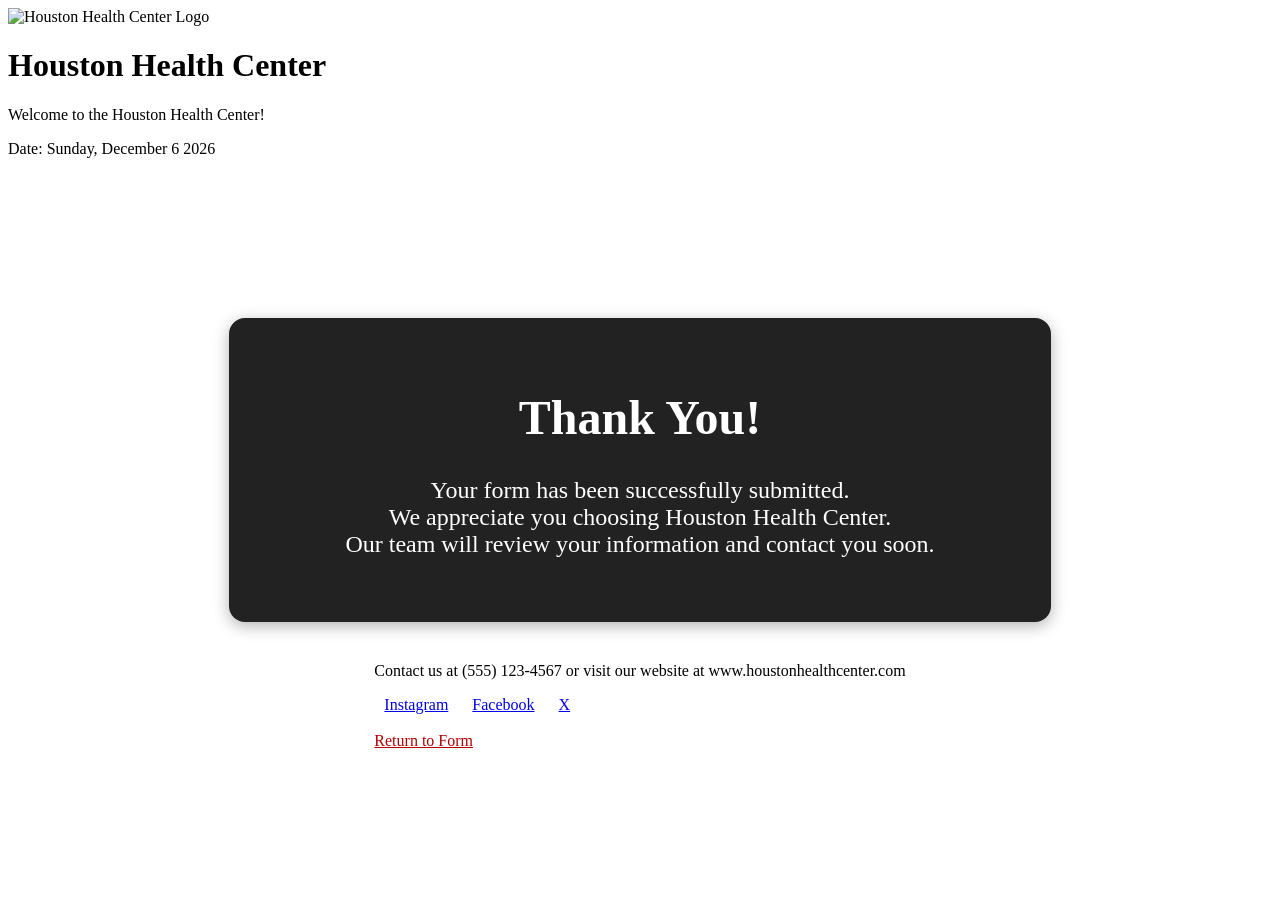
==== homework3/closingpage3.html @ 9d83fdfc "homework 3 closing page" ====
<!DOCTYPE html>
<html>
<head>
    <title>Thank You - Houston Health Center</title>
    <link rel="stylesheet" href="hosptialform3.css">
    <style>
        .thank-you-container {
            display: flex;
            flex-direction: column;
            align-items: center;
            justify-content: center;
            min-height: 80vh;
        }
        .thank-you-message {
            background: #222;
            color: #fff;
            padding: 40px 32px;
            border-radius: 16px;
            box-shadow: 0 4px 16px rgba(0,0,0,0.3);
            text-align: center;
            font-size: 1.5rem;
            margin-bottom: 24px;
            width: 60%;
            margin-left: auto;
            margin-right: auto;
        }
    </style>
</head>
<body>
    <div id="header">
        <img id="logo" src="medsymbolnobg.png" alt="Houston Health Center Logo">
        <h1 id="h1">Houston Health Center</h1>
        <p>Welcome to the Houston Health Center!</p>
        <p class="date-line">Date: <span id="current_date"></span></p>
        <script>
            const options = { weekday: 'long', year: 'numeric', month: 'long', day: 'numeric' };
            const date = new Date();
            let formatted = date.toLocaleDateString('en-US', options).replace(/, (\d{1,2})/, ' $1');
            document.getElementById('current_date').textContent = formatted;
        </script>
    </div>
    <div class="thank-you-container">
        <div class="thank-you-message">
            <h1>Thank You!</h1>
            <p>Your form has been successfully submitted.<br>
            We appreciate you choosing Houston Health Center.<br>
            Our team will review your information and contact you soon.</p>
        </div>
        <div id="footer">
            <p>Contact us at (555) 123-4567 or visit our website at www.houstonhealthcenter.com</p>
            <a href="https://www.instagram.com/" target="_blank" style="margin: 0 10px;">Instagram</a>
            <a href="https://www.facebook.com/" target="_blank" style="margin: 0 10px;">Facebook</a>
            <a href="https://x.com/" target="_blank" style="margin: 0 10px;">X</a>
            <br><br>
            <a href="homework3.html" style="color:#b30000; text-decoration:underline;">Return to Form </a>
        </div>
    </div>
</body>
</html>
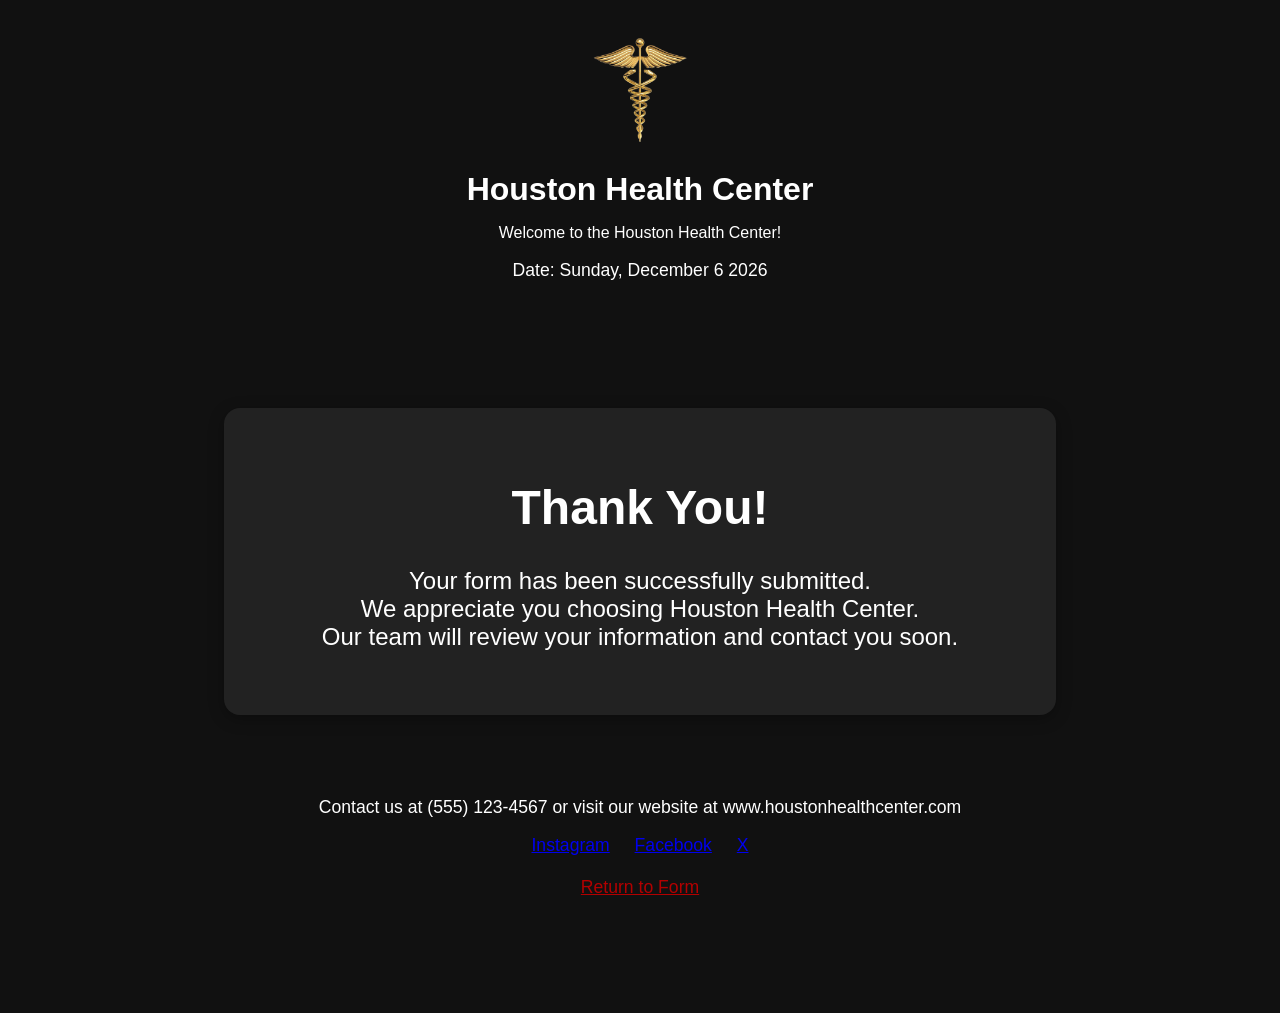
==== commit 67fe3a96: "updated home page call" ====
--- a/homework3/closingpage3.html
+++ b/homework3/closingpage3.html
@@ -52,7 +52,7 @@
             <a href="https://www.facebook.com/" target="_blank" style="margin: 0 10px;">Facebook</a>
             <a href="https://x.com/" target="_blank" style="margin: 0 10px;">X</a>
             <br><br>
-            <a href="homework3.html" style="color:#b30000; text-decoration:underline;">Return to Form </a>
+            <a href="index.html" style="color:#b30000; text-decoration:underline;">Return to Form </a>
         </div>
     </div>
 </body>
--- a/homework3/hosptialform3.css
+++ b/homework3/hosptialform3.css
@@ -0,0 +1,207 @@
+body {
+    background: #111;
+    color: #fff;
+    font-family: 'Segoe UI', Arial, sans-serif;
+    margin: 0;
+    min-height: 100vh;
+}
+
+#header {
+    text-align: center;
+    margin-top: 30px;
+    position: relative;
+}
+
+#logo {
+    display: block;
+    width: 120px;
+    height: auto;
+    margin: 0 auto 12px auto;
+}
+
+#h1 {
+    color: #fff;
+    font-size: 2rem;
+    margin-bottom: 10px;
+}
+
+#patient_info_header {
+    background: #b30000;
+    color: #fff;
+    padding: 18px 0;
+    border-radius: 12px;
+    margin: 0 auto 30px auto;
+    width: 60%;
+    box-shadow: 0 2px 8px rgba(0,0,0,0.2);
+    text-align: center;
+}
+
+.form-table {
+    background: #222;
+    color: #fff;
+    margin: 0 auto;
+    border-radius: 16px;
+    box-shadow: 0 4px 16px rgba(0,0,0,0.3);
+    padding: 32px 40px;
+    width: 60%;
+    border-collapse: separate;
+    border-spacing: 0 18px;
+}
+
+.form-table h3 {
+    color: #fff;
+    margin-bottom: 18px;
+}
+
+/* Reduce spacing between labels and input boxes for inline fields */
+.form-table label {
+    margin-right: 4px;
+    margin-bottom: 8px;
+    font-weight: 500;
+    letter-spacing: 0.5px;
+}
+
+.form-table input[type="text"],
+.form-table input[type="password"],
+.form-table input[type="range"],
+.form-table select,
+.form-table textarea {
+    background: #333;
+    color: #fff;
+    border: 1px solid #555;
+    border-radius: 8px;
+    padding: 8px 12px;
+    margin-bottom: 12px;
+    margin-right: 8px;
+    font-size: 1rem;
+    outline: none;
+    transition: border-color 0.2s;
+    vertical-align: middle;
+}
+
+.form-table input[type="text"]:focus,
+.form-table input[type="password"]:focus,
+.form-table select:focus,
+.form-table textarea:focus {
+    border-color: #b30000;
+}
+
+.form-table input[type="range"] {
+    width: 60%;
+    margin: 0 auto 18px auto;
+    display: block;
+}
+
+.form-table input[type="checkbox"],
+.form-table input[type="radio"] {
+    accent-color: #b30000;
+    margin-right: 6px;
+}
+
+/* Center Symptoms section */
+#description,
+.form-table label[for="description"] {
+    display: block;
+    margin-left: auto;
+    margin-right: auto;
+    text-align: center;
+}
+
+/* Center radio buttons */
+.form-table input[type="radio"] {
+    margin-left: 8px;
+    margin-right: 6px;
+}
+.form-table label[for="age_group"],
+.form-table input[type="radio"],
+.form-table label[for="child"],
+.form-table label[for="adult"],
+.form-table label[for="senior"],
+.form-table label[for="vaccinated"] {
+    display: inline-block;
+    text-align: center;
+}
+.form-table tr:last-of-type td {
+    text-align: center;
+}
+
+/* UserID and Password section styling */
+input[type="text"],
+input[type="password"] {
+    background: #333;
+    color: #fff;
+    border: 1px solid #555;
+    border-radius: 8px;
+    padding: 8px 12px;
+    font-size: 1rem;
+    outline: none;
+    transition: border-color 0.2s;
+}
+input[type="text"]:focus,
+input[type="password"]:focus {
+    border-color: #b30000;
+}
+
+/* Center Reset and Submit buttons */
+.form-table + input[type="reset"],
+.form-table + input[type="submit"] {
+    display: block;
+    margin: 18px auto 0 auto;
+}
+input[type="reset"],
+input[type="submit"], input[type="button"], #review_button {
+    background: #b30000;
+    color: #fff;
+    border: none;
+    border-radius: 8px;
+    padding: 10px 28px;
+    font-size: 1rem;
+    font-weight: 600;
+    margin: 18px auto 0 auto;
+    cursor: pointer;
+    transition: background 0.2s;
+}
+input[type="reset"]:hover,
+input[type="submit"]:hover,
+input[type="button"]:hover, #review_button:hover {
+    background: #ff3333;
+}
+
+
+#footer {
+    text-align: center;
+    color: #fff;
+    margin-top: 40px;
+    font-size: 1.1rem;
+}
+
+.date-line {
+    color: #fff;
+    font-size: 1.1rem;
+    margin-bottom: 12px;
+}
+
+@media (max-width: 900px) {
+    .form-table, #patient_info_header {
+        width: 95%;
+        padding: 16px;
+    }
+}
+
+/* ── Validation error styles ─────────────────────────────────────────────── */
+input.field-error,
+select.field-error,
+textarea.field-error {
+    border-color: #ff4444 !important;
+    background: #3a1a1a !important;
+    box-shadow: 0 0 0 2px rgba(255, 68, 68, 0.35);
+}
+
+.error-msg {
+    display: none;
+    color: #ff6666;
+    font-size: 0.78rem;
+    font-weight: 500;
+    margin-left: 4px;
+    vertical-align: middle;
+}
